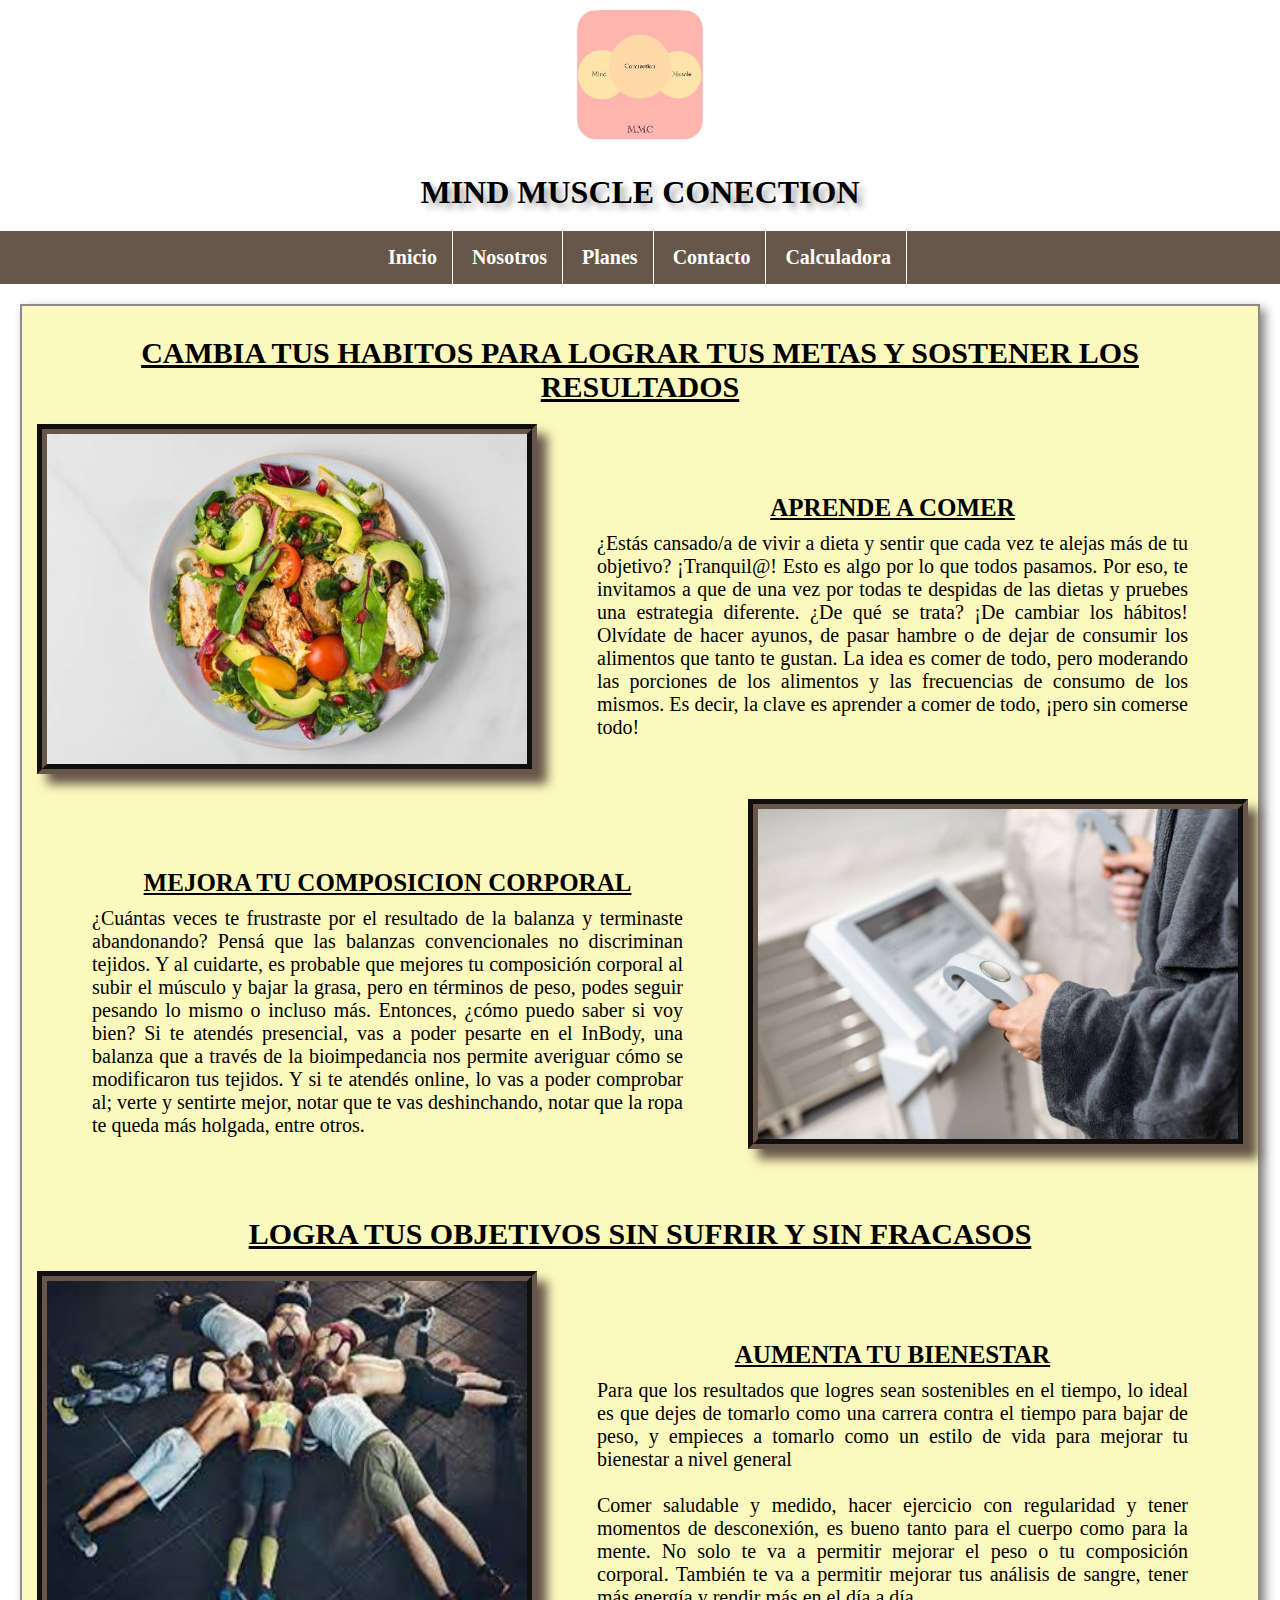
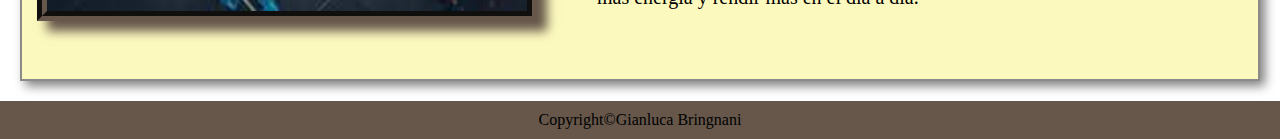
==== index.html @ 84126edc "mi primera version" ====
<!DOCTYPE html>
<html lang="en">
<head>
    <meta charset="UTF-8">
    <meta http-equiv="X-UA-Compatible" content="IE=edge">
    <meta name="viewport" content="width=device-width, initial-scale=1.0">
    <title>Mind Muscle Conection</title>
    <link rel="stylesheet" href="https://cdnjs.cloudflare.com/ajax/libs/font-awesome/6.2.1/css/all.min.css" integrity="sha512-MV7K8+y+gLIBoVD59lQIYicR65iaqukzvf/nwasF0nqhPay5w/9lJmVM2hMDcnK1OnMGCdVK+iQrJ7lzPJQd1w==" crossorigin="anonymous" referrerpolicy="no-referrer" />
    <link rel="stylesheet" href="css/estilos.css">
</head>
<body>
    <header class="encabezado">
      <div><img src="img/logo.jpg" alt="logo" class="logo"></div> 
      <h1>Mind Muscle Conection</h1>
      <nav class="menu">
        <ul>
            <li> <a href="index.html">Inicio</a></li>
            <li> <a href="pages/nosotros.html">Nosotros</a></li>
            <li> <a href="pages/planes.html">Planes</a> </li>
            <li> <a href="pages/contacto.html">Contacto</a> </li>
            <li><a href="pages/calcmacros.html">Calculadora</a></li>
        </ul>
    </nav>
    </header>
    
    <main>
         <h2 class="text-center titulo-uno">CAMBIA TUS HABITOS PARA LOGRAR TUS METAS Y SOSTENER LOS RESULTADOS</h2>
            
        <div class="flex">
            <img src="img/comida.jpg" alt="plato de comida" class="imguno">
            <div class="texto-uno">
            <h3 class="text-center title">APRENDE A COMER</h3>
            <p>¿Estás cansado/a de vivir a dieta y sentir que cada vez te alejas más de tu objetivo? ¡Tranquil@! Esto es algo por lo que todos pasamos. Por eso, te invitamos a que de una vez por todas te despidas de las dietas y pruebes una estrategia diferente. ¿De qué se trata? ¡De cambiar los hábitos!
            Olvídate de hacer ayunos, de pasar hambre o de dejar de consumir los alimentos que tanto te gustan. La idea es comer de todo, pero moderando las porciones de los alimentos y las frecuencias de consumo de los mismos. Es decir, la clave es aprender a comer de todo, ¡pero sin comerse todo!</p>
            </div>
        </div>


        <div class="-flex">
            <img src="img/balanza.jpg" alt="balanza" class="imguno">
            <div class="texto-uno">   
                <h3 class="text-center title">MEJORA TU COMPOSICION CORPORAL</h3>
                <p>¿Cuántas veces te frustraste por el resultado de la balanza y terminaste abandonando? Pensá que las balanzas convencionales no discriminan tejidos. Y al cuidarte, es probable que mejores tu composición corporal al subir el músculo y bajar la grasa, pero en términos de peso, podes seguir pesando lo mismo o incluso más. Entonces, ¿cómo puedo saber si voy bien?
                Si te atendés presencial, vas a poder pesarte en el InBody, una balanza que a través de la bioimpedancia nos permite averiguar cómo se modificaron tus tejidos. Y si te atendés online, lo vas a poder comprobar al; verte y sentirte mejor, notar que te vas deshinchando, notar que la ropa te queda más holgada, entre otros.</p>
            </div> 
        </div>

        <h2 class="text-center titulo-uno">LOGRA TUS OBJETIVOS SIN SUFRIR Y SIN FRACASOS</h2>

        <div class="flex">
            <img src="img/deporte.jpg" alt="personas ejercitandose" class="imguno">
            <div class="texto-uno">
             <h3 class="text-center title">AUMENTA TU BIENESTAR</h3>
             <p>Para que los resultados que logres sean sostenibles en el tiempo, lo ideal es que dejes de tomarlo como una carrera contra el tiempo para bajar de peso, y empieces a tomarlo como un estilo de vida para mejorar tu bienestar a nivel general</p>
             <br>
             <p>Comer saludable y medido, hacer ejercicio con regularidad y tener momentos de desconexión, es bueno tanto para el cuerpo como para la mente. No solo te va a permitir mejorar el peso o tu composición corporal. También te va a permitir mejorar tus análisis de sangre, tener más energía y rendir más en el día a día.</p>
            </div>
        </div>
    </main>

    <footer class="footer">
         <p>Copyright&copy;Gianluca Bringnani</p>
    </footer>
</body>
</html>
---- css/estilos.css ----
/*GENERAL*/
*{
    margin: 0;
    padding: 0;
    box-sizing: border-box;
}

body{
    background: white;
    font-family: 'Amatic SC', cursive; 
}

header{
    width: 100%;
    text-align: center;
}

.logo{
    width: 150px;
    height: 150px;
}

.text-center{
    text-align: center;
}

.menu{
    background-color: #66574a;
}

.menu ul li {
    display: inline-block;
    font-size: 20px;
    font-weight: bold;
    border-right: 1px solid white;
}

.menu ul li a{
    display: block;
    padding: 15px;
    text-decoration: none;
    color: white;
}

.menu ul li:hover{
  background: white;
  cursor: pointer; 
}

.menu ul li:hover a{
    color: black;
    font-weight: bold;
    text-decoration: underline;
}

h1{
    text-transform: uppercase;
    margin: 20px;
    text-shadow: 5px 5px 6px rgb(169, 168, 168);
}

main{
    background: #FCF9BE;
    border: 2px solid rgb(140, 139, 139);
    box-shadow: 5px 5px 10px gray;
    margin: 20px;
    padding: 10px;
    font-size: 20px;
    text-align: justify;
}

/*HOME*/
.imguno{
    width: 500px;
    height: 350px;
    border: 10px groove  #66574a;
    box-shadow: 10px 10px 10px  #66574a;
    margin-left: 5px;
}

.flex{
    display: flex;
    flex-direction: row;
}

.-flex{
    display: flex;
    flex-direction: row-reverse;
}

.texto-uno{
    padding: 60px;
    text-align: justify;
    font-size: 20px;
}

.titulo-uno{
    margin: 20px;
    font-size: 30px;
    text-decoration: underline;
}

/*NOSOTROS*/
.title{
    font-size: 25px;
    margin: 10px;
    text-decoration: underline;
}


/*PLANES*/
.flexbox{
    display: flex;
    flex-wrap: wrap;
} 

.planes{
    text-decoration: dotted;
    border: 1px double black;
    border-radius: 5px;
    font-size: 17px;
    width: 30%;
    margin: 10px;
    height: 260px;
    flex-grow: 1;
    text-transform: uppercase;
    background: white;
}

.planes p{
    margin: 18px;
}

.precio{
    font-size: 30px;
    color: black;
}

.btn-precio{
    background: #66574a;
    display: block;
    padding: 10px;
    color: #fff;
    text-decoration: none;
    border-radius: 3px;
}

.btn-precio:hover{
    background: #4c4036;
}

/*CONTACTO*/
div i{
    font-size: 70px;
}

.contacto{
    margin: 15px;
    padding: 15px;
}

.contacto a{
    text-decoration: none;
    color: black;
}

/*CALCULADORA*/
.texto-calc{
    text-align: center;
    text-decoration: underline;
    text-transform: uppercase;
    margin-bottom: 20px;
}

.texto p{
    text-align: center;
    margin-bottom: 20px;
}

.formulario{
    background: beige;
    width: 400px;
    height: 200px;
    margin-left: 36%;
    border: 10px groove  #66574a;
    box-shadow: 5px 5px 10px  #66574a;
}

form{
    text-align: center;
    margin-top: 10px ;
    text-transform: uppercase;
    font-weight: bold;
    font-size: 15px;
}

form button{
    margin-top: 20px;
    background: #66574a;
    color: white;
    padding: 5px;
    font-weight: bold;
}

form button:hover{
    background: #50443a;
    color: white;
    padding: 5px;
    font-weight: bold;
    text-align: center;
}

.footer{
    text-align: center;
    background: #66574a;
    padding: 10px;
    bottom: 0px;
}

@media(max-width:1200px){
    .imguno{
        width: 500px;
        height: 350px;
        border: 10px groove  #66574a;
        box-shadow: 10px 10px 10px  #66574a;
        margin-left: 5px;
        margin-top: 150px;
    }

    .planes{
    text-decoration: dotted;
    border: 1px double black;
    border-radius: 5px;
    font-size: 14px;
    width: 30%;
    margin: 10px;
    height: 260px;
    flex-grow: 1;
    text-transform: uppercase;
    background: white;    
    }
}

@media(max-width:992px){
    h1{
        text-transform: uppercase;
        margin: 10px;
        text-shadow: 5px 5px 6px rgb(169, 168, 168);
    }

    .imguno{
        width: 250px;
        height: 150px;
        border: 10px groove  #66574a;
        box-shadow: 10px 10px 10px  #66574a;
        margin: 0px;
        margin-left: 320px;
        padding: 0px;
    }

    .titulo-uno{
        font-size: 15px;
        text-decoration: underline;
    }

    .title{
        font-size: 15px;
        text-decoration: underline;
    }

    .texto-uno{
        text-align: center;
        font-size: 20px;
        margin: 0px;
        padding: 0px;
    }

    .menu ul li {
        display: inline-block;
        font-size: 15px;
        font-weight: bold;
        border-right: 1px solid white;
    }

    .flex, 
    .-flex{
        display: inline;
    }

    .planes{
        text-decoration: dotted;
        border: 1px double black;
        border-radius: 5px;
        font-size: 10px;
        width: 30%;
        margin: 10px;
        height: 210px;
        text-transform: uppercase;
        background: white;   
    }
}

@media(max-width:768px){
    h1{
        text-transform: uppercase;
        margin: 10px;
        text-shadow: 5px 5px 6px rgb(169, 168, 168);
    }

    .imguno{
        width: 250px;
        height: 150px;
        border: 10px groove  #66574a;
        box-shadow: 10px 10px 10px  #66574a;
        margin: 0px;
        margin-left: 180px;
        padding: 0px;
    }

    .titulo-uno{
        font-size: 15px;
        text-decoration: underline;
    }

    .title{
        font-size: 15px;
        text-decoration: underline;
    }

    .texto-uno{
        text-align: center;
        font-size: 15px;
        margin: 0px;
        padding: 0px;
    }

    .menu ul li {
        display: inline-block;
        font-size: 15px;
        font-weight: bold;
        border-right: 1px solid white;
    }

    .flex, 
    .-flex{
        display: inline;
    }

    .planes{
        text-decoration: dotted;
        border: 1px double black;
        border-radius: 5px;
        font-size: 8px;
        width: 30%;
        margin: 10px;
        height: 195px;
        text-transform: uppercase;
        background: white;   
    }
}

@media(max-width:664px){
    h1{
        text-transform: uppercase;
        margin: 10px;
        text-shadow: 5px 5px 6px rgb(169, 168, 168);
    }

    .imguno{
        width: 250px;
        height: 150px;
        border: 10px groove  #66574a;
        box-shadow: 10px 10px 10px  #66574a;
        margin-left: 150px;
        padding: 0px;
    }

    .titulo-uno{
        font-size: 15px;
        text-decoration: underline;
    }

    .title{
        font-size: 15px;
        text-decoration: underline;
    }

    .texto-uno{
        text-align: center;
        font-size: 15px;
        margin: 0px;
        padding: 0px;
    }

    .menu ul li {
        display: inline-block;
        font-size: 15px;
        font-weight: bold;
        border-right: 1px solid white;
    }

    .flex, 
    .-flex{
        display: inline;
    }

    .planes{
        text-decoration: dotted;
        border: 1px double black;
        border-radius: 5px;
        font-size: 8px;
        width: 40%;
        margin: 10px;
        height: 195px;
        text-transform: uppercase;
        background: white;  
    }
 }

@media(max-width:576px){
    h1{
        text-transform: uppercase;
        margin: 10px;
        text-shadow: 5px 5px 6px rgb(169, 168, 168);
    }

    .imguno{
        width: 250px;
        height: 150px;
        border: 10px groove  #66574a;
        box-shadow: 10px 10px 10px  #66574a;
        margin: 0px;
        margin-left: 100px;
        padding: 0px;
    }

    .titulo-uno{
        font-size: 15px;
        text-decoration: underline;
    }

    .title{
        font-size: 15px;
        text-decoration: underline;
    }

    .texto-uno{
        text-align: center;
        font-size: 15px;
        margin: 0px;
        padding: 0px;
    }

    .menu ul li {
        display: inline-block;
        font-size: 15px;
        font-weight: bold;
        border-right: 1px solid white;
    }

    .flex, 
    .-flex{
        display: inline;
    }
    
    .planes{
        text-decoration: dotted;
        border: 1px double black;
        border-radius: 5px;
        font-size: 17px;
        width: 100%;
        margin: 10px;
        height: 260px;
        text-transform: uppercase;
        background: white;
    }
 }
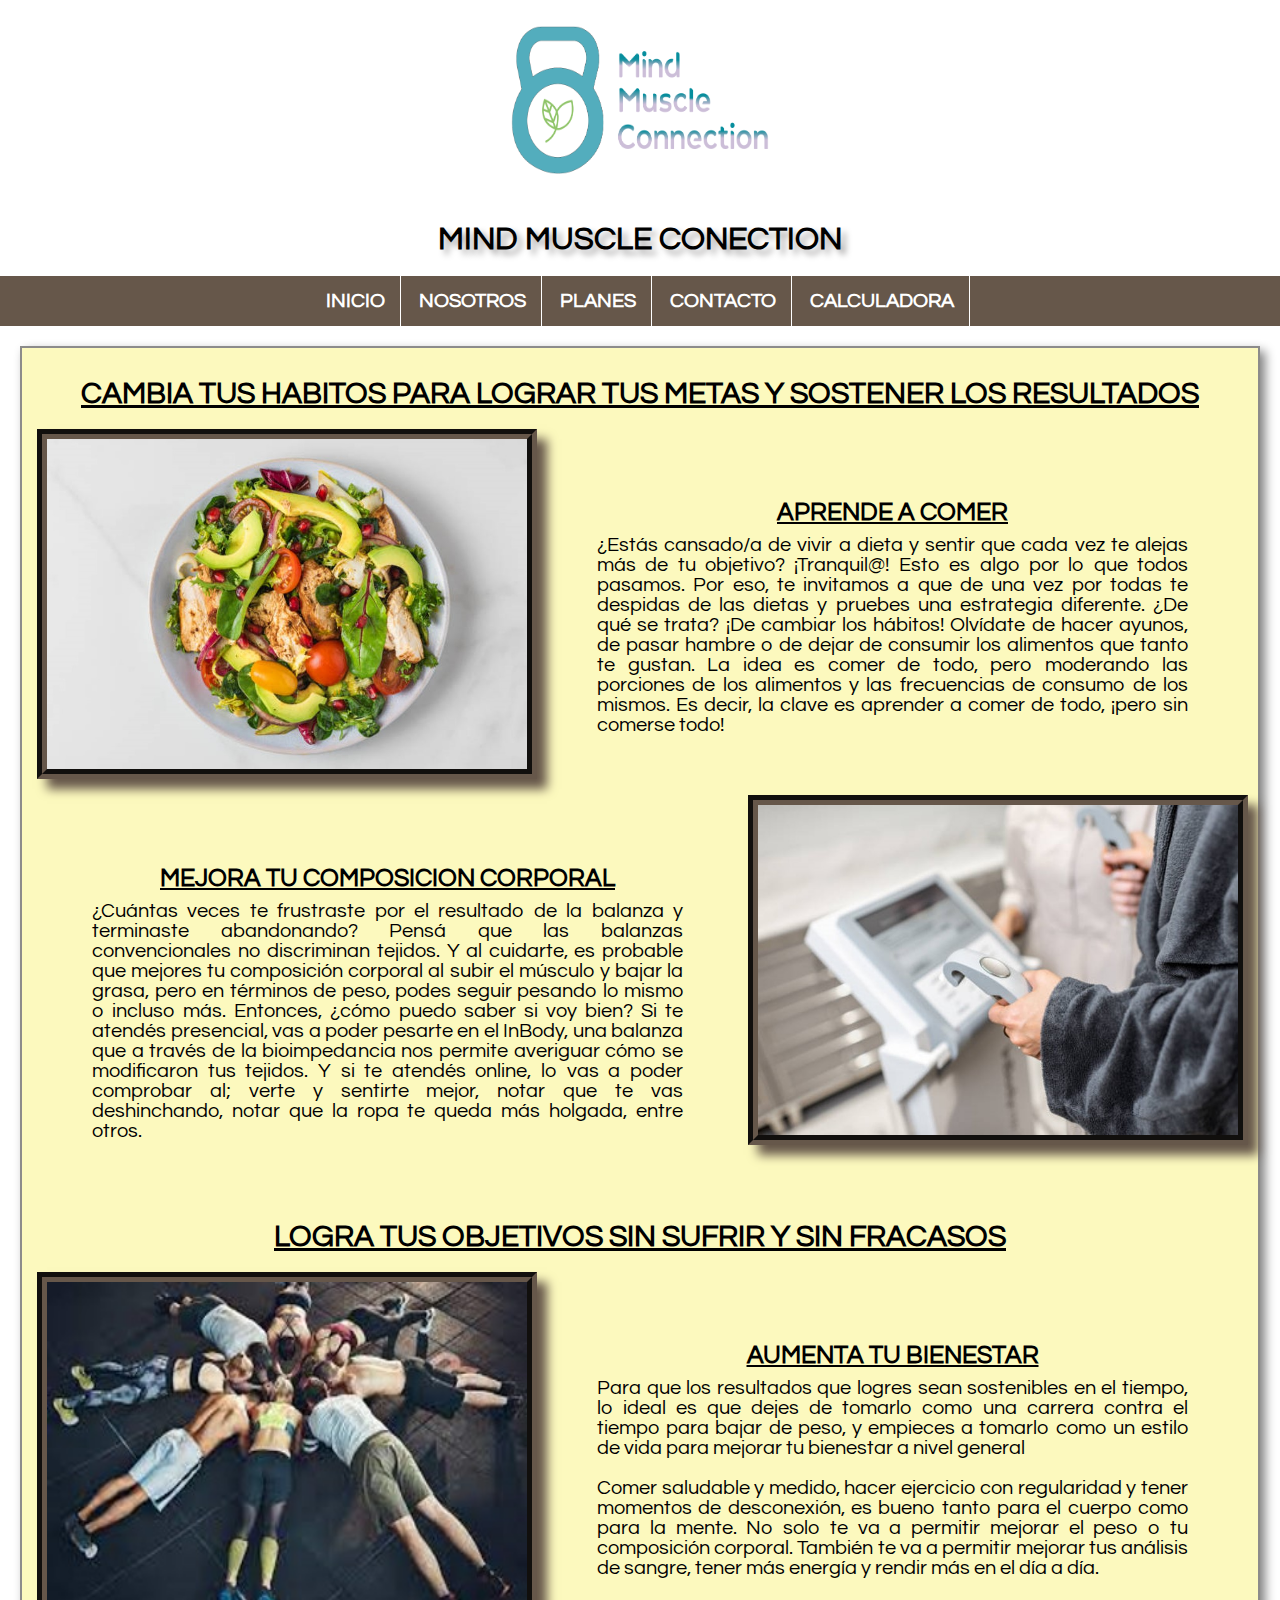
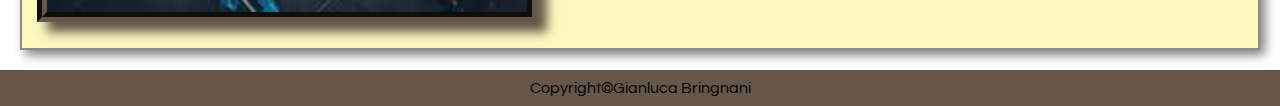
==== commit 05c3793d: "logo nuevo" ====
--- a/index.html
+++ b/index.html
@@ -4,13 +4,13 @@
     <meta charset="UTF-8">
     <meta http-equiv="X-UA-Compatible" content="IE=edge">
     <meta name="viewport" content="width=device-width, initial-scale=1.0">
+    <link href="https://fonts.googleapis.com/css2?family=Questrial&display=swap" rel="stylesheet">
     <title>Mind Muscle Conection</title>
-    <link rel="stylesheet" href="https://cdnjs.cloudflare.com/ajax/libs/font-awesome/6.2.1/css/all.min.css" integrity="sha512-MV7K8+y+gLIBoVD59lQIYicR65iaqukzvf/nwasF0nqhPay5w/9lJmVM2hMDcnK1OnMGCdVK+iQrJ7lzPJQd1w==" crossorigin="anonymous" referrerpolicy="no-referrer" />
     <link rel="stylesheet" href="css/estilos.css">
 </head>
 <body>
     <header class="encabezado">
-      <div><img src="img/logo.jpg" alt="logo" class="logo"></div> 
+      <div><img src="img/logo.png" alt="logo" class="logo"></div> 
       <h1>Mind Muscle Conection</h1>
       <nav class="menu">
         <ul>
@@ -24,8 +24,7 @@
     </header>
     
     <main>
-         <h2 class="text-center titulo-uno">CAMBIA TUS HABITOS PARA LOGRAR TUS METAS Y SOSTENER LOS RESULTADOS</h2>
-            
+         <h2 class="text-center titulo-uno">CAMBIA TUS HABITOS PARA LOGRAR TUS METAS Y SOSTENER LOS RESULTADOS</h2>  
         <div class="flex">
             <img src="img/comida.jpg" alt="plato de comida" class="imguno">
             <div class="texto-uno">
--- a/css/estilos.css
+++ b/css/estilos.css
@@ -1,3 +1,4 @@
+
 /*GENERAL*/
 *{
     margin: 0;
@@ -7,7 +8,7 @@
 
 body{
     background: white;
-    font-family: 'Amatic SC', cursive; 
+    font-family: 'Questrial', sans-serif;
 }
 
 header{
@@ -16,8 +17,8 @@
 }
 
 .logo{
-    width: 150px;
-    height: 150px;
+    width: 270px;
+    height: 200px;
 }
 
 .text-center{
@@ -32,6 +33,7 @@
     display: inline-block;
     font-size: 20px;
     font-weight: bold;
+    text-transform: uppercase;
     border-right: 1px solid white;
 }
 
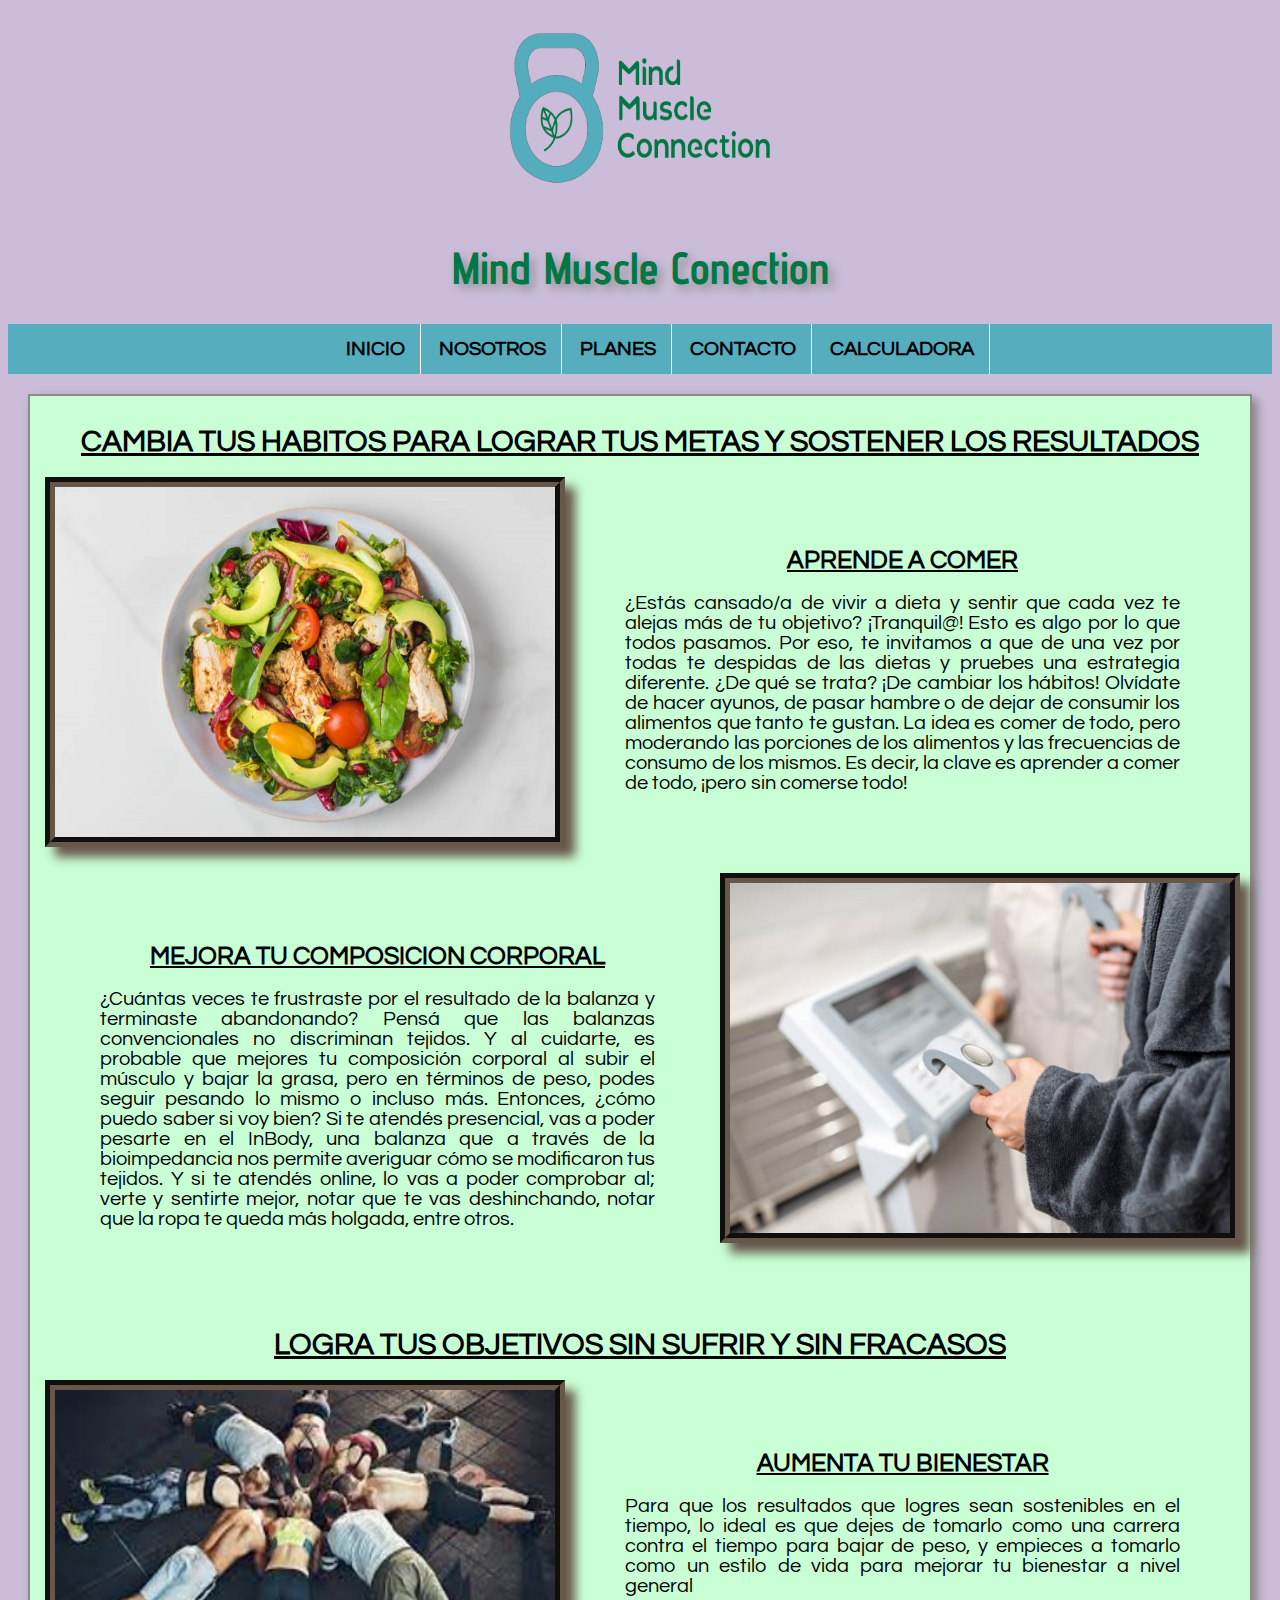
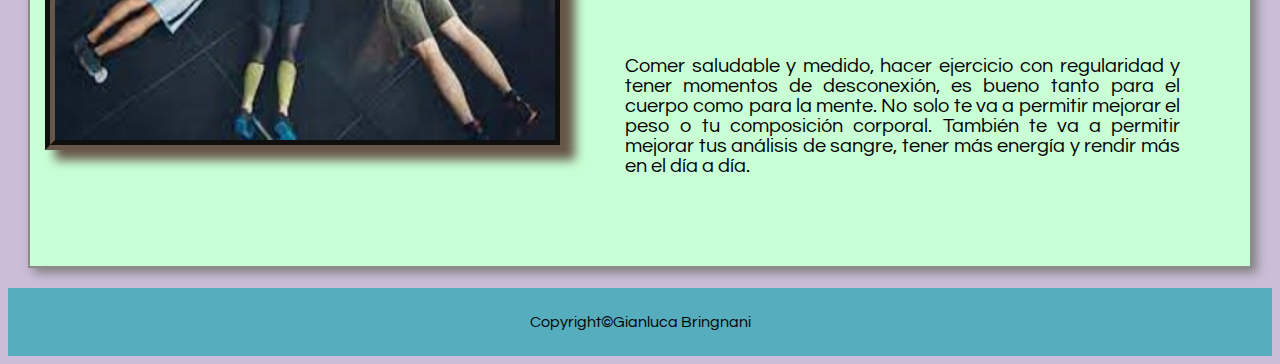
==== commit 6c0684c9: "camnio de logo y colores" ====
--- a/index.html
+++ b/index.html
@@ -5,12 +5,13 @@
     <meta http-equiv="X-UA-Compatible" content="IE=edge">
     <meta name="viewport" content="width=device-width, initial-scale=1.0">
     <link href="https://fonts.googleapis.com/css2?family=Questrial&display=swap" rel="stylesheet">
+    <link href="https://fonts.googleapis.com/css2?family=Advent+Pro:wght@800&display=swap" rel="stylesheet">
     <title>Mind Muscle Conection</title>
     <link rel="stylesheet" href="css/estilos.css">
 </head>
 <body>
     <header class="encabezado">
-      <div><img src="img/logo.png" alt="logo" class="logo"></div> 
+      <div><img src="img/logo_03.png" alt="logo" class="logo"></div> 
       <h1>Mind Muscle Conection</h1>
       <nav class="menu">
         <ul>
--- a/css/estilos.css
+++ b/css/estilos.css
@@ -1,4 +1,4 @@
-
+c
 /*GENERAL*/
 *{
     margin: 0;
@@ -7,7 +7,7 @@
 }
 
 body{
-    background: white;
+    background: #cbbdd9;
     font-family: 'Questrial', sans-serif;
 }
 
@@ -26,7 +26,7 @@
 }
 
 .menu{
-    background-color: #66574a;
+    background-color: #55adbd;
 }
 
 .menu ul li {
@@ -41,11 +41,11 @@
     display: block;
     padding: 15px;
     text-decoration: none;
-    color: white;
+    color: black;
 }
 
 .menu ul li:hover{
-  background: white;
+  background: #cbbdd9;
   cursor: pointer; 
 }
 
@@ -56,13 +56,15 @@
 }
 
 h1{
-    text-transform: uppercase;
-    margin: 20px;
-    text-shadow: 5px 5px 6px rgb(169, 168, 168);
+    color: #007744;
+    font-family: 'Advent Pro', sans-serif;
+    font-size: 45px;
+    /*margin: 20px;*/
+    text-shadow: 5px 5px 10px rgb(145, 143, 143);
 }
 
 main{
-    background: #FCF9BE;
+    background: #C8FFD4;
     border: 2px solid rgb(140, 139, 139);
     box-shadow: 5px 5px 10px gray;
     margin: 20px;
@@ -126,7 +128,7 @@
     height: 260px;
     flex-grow: 1;
     text-transform: uppercase;
-    background: white;
+    background: #cbbdd9;
 }
 
 .planes p{
@@ -139,7 +141,7 @@
 }
 
 .btn-precio{
-    background: #66574a;
+    background: #55adbd;
     display: block;
     padding: 10px;
     color: #fff;
@@ -180,11 +182,11 @@
 }
 
 .formulario{
-    background: beige;
+    background: #cbbdd9;
     width: 400px;
     height: 200px;
     margin-left: 36%;
-    border: 10px groove  #66574a;
+    border: 10px groove  #55adbd;
     box-shadow: 5px 5px 10px  #66574a;
 }
 
@@ -198,15 +200,15 @@
 
 form button{
     margin-top: 20px;
-    background: #66574a;
-    color: white;
+    background: #55adbd;
+    color: black;
     padding: 5px;
     font-weight: bold;
 }
 
 form button:hover{
-    background: #50443a;
-    color: white;
+    background: #C8FFD4;
+    color: black;
     padding: 5px;
     font-weight: bold;
     text-align: center;
@@ -214,7 +216,7 @@
 
 .footer{
     text-align: center;
-    background: #66574a;
+    background: #55adbd;
     padding: 10px;
     bottom: 0px;
 }
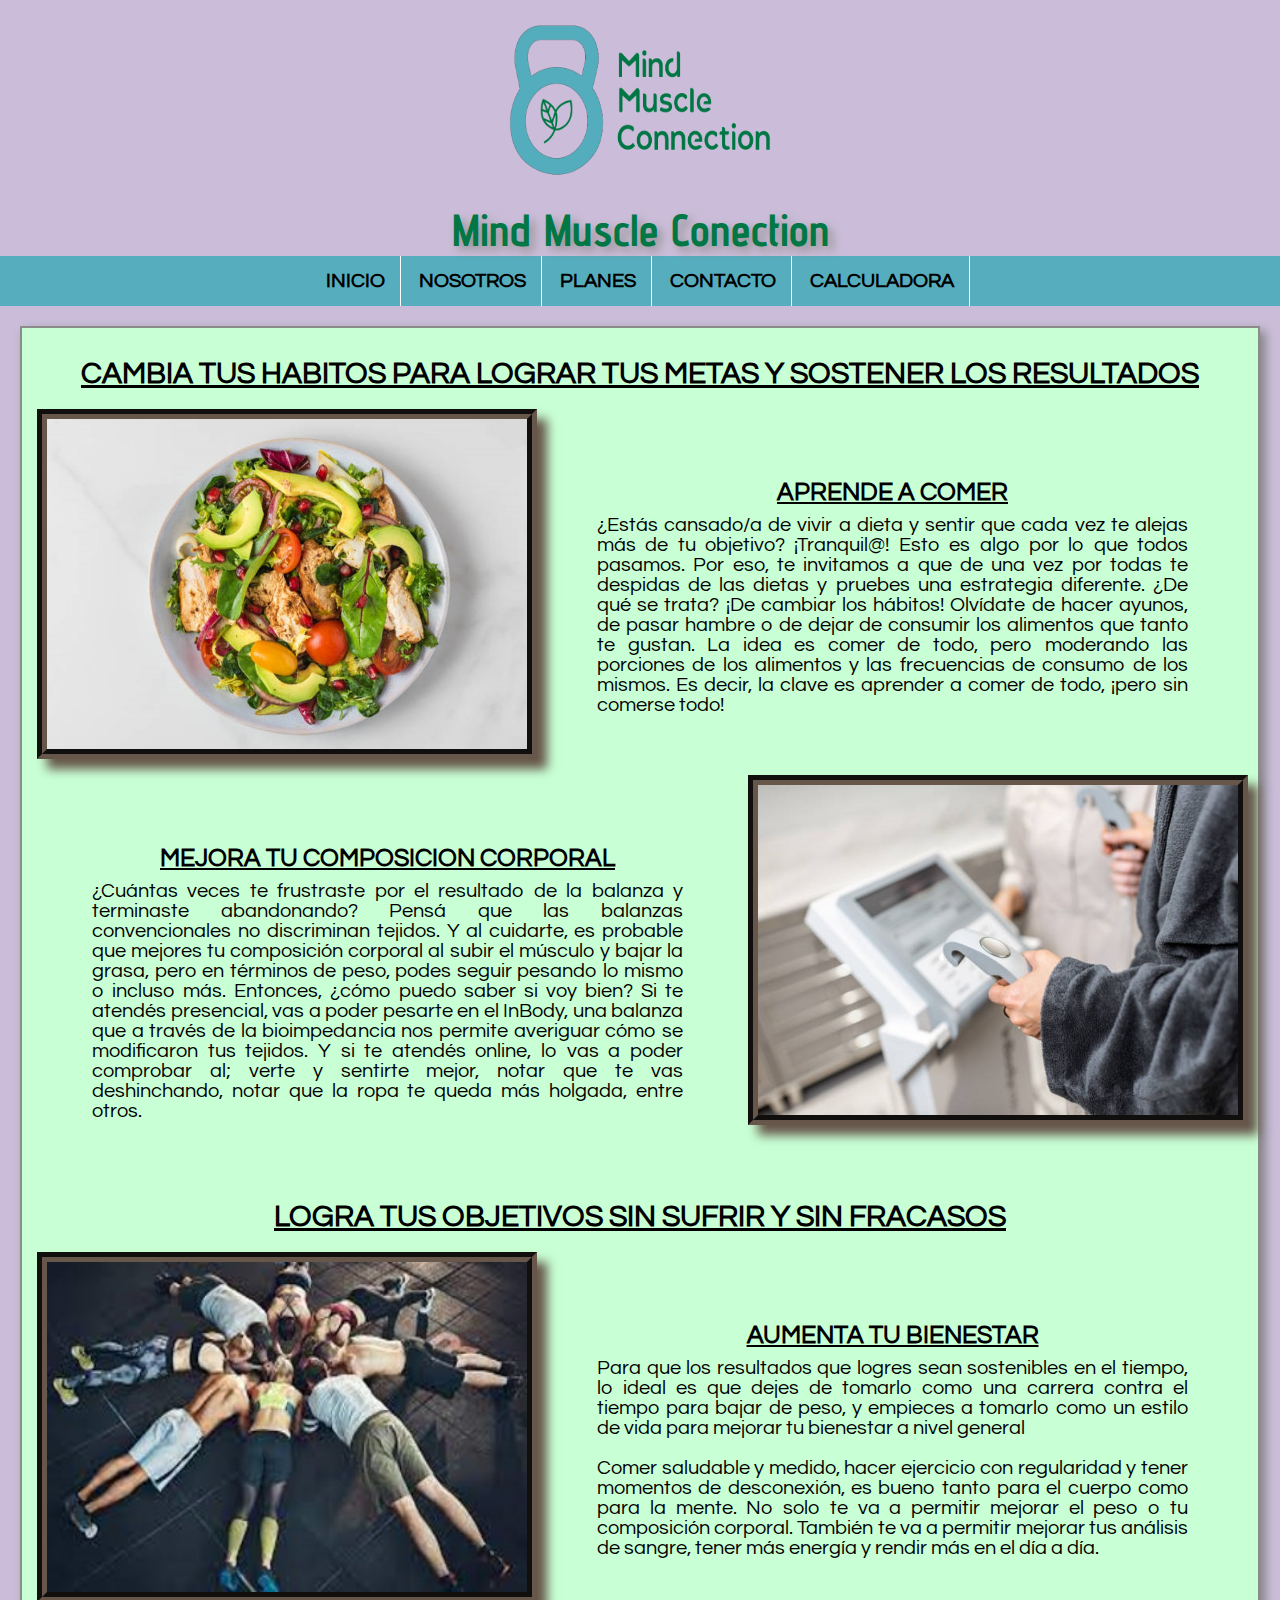
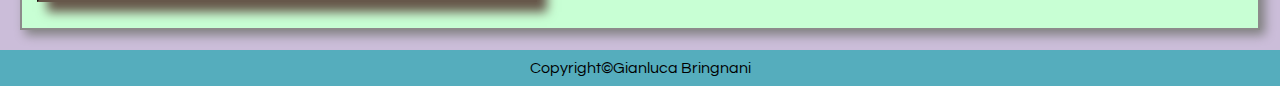
==== commit a8805595: "arreglando tabulaciones" ====
--- a/index.html
+++ b/index.html
@@ -1,5 +1,6 @@
 <!DOCTYPE html>
 <html lang="en">
+
 <head>
     <meta charset="UTF-8">
     <meta http-equiv="X-UA-Compatible" content="IE=edge">
@@ -9,40 +10,51 @@
     <title>Mind Muscle Conection</title>
     <link rel="stylesheet" href="css/estilos.css">
 </head>
+
 <body>
     <header class="encabezado">
-      <div><img src="img/logo_03.png" alt="logo" class="logo"></div> 
-      <h1>Mind Muscle Conection</h1>
-      <nav class="menu">
-        <ul>
-            <li> <a href="index.html">Inicio</a></li>
-            <li> <a href="pages/nosotros.html">Nosotros</a></li>
-            <li> <a href="pages/planes.html">Planes</a> </li>
-            <li> <a href="pages/contacto.html">Contacto</a> </li>
-            <li><a href="pages/calcmacros.html">Calculadora</a></li>
-        </ul>
-    </nav>
+        <div><img src="img/logo_03.png" alt="logo" class="logo"></div>
+        <h1>Mind Muscle Conection</h1>
+        <nav class="menu">
+            <ul>
+                <li> <a href="index.html">Inicio</a></li>
+                <li> <a href="pages/nosotros.html">Nosotros</a></li>
+                <li> <a href="pages/planes.html">Planes</a> </li>
+                <li> <a href="pages/contacto.html">Contacto</a> </li>
+                <li><a href="pages/calcmacros.html">Calculadora</a></li>
+            </ul>
+        </nav>
     </header>
-    
+
     <main>
-         <h2 class="text-center titulo-uno">CAMBIA TUS HABITOS PARA LOGRAR TUS METAS Y SOSTENER LOS RESULTADOS</h2>  
+        <h2 class="text-center titulo-uno">CAMBIA TUS HABITOS PARA LOGRAR TUS METAS Y SOSTENER LOS RESULTADOS</h2>
         <div class="flex">
             <img src="img/comida.jpg" alt="plato de comida" class="imguno">
             <div class="texto-uno">
-            <h3 class="text-center title">APRENDE A COMER</h3>
-            <p>¿Estás cansado/a de vivir a dieta y sentir que cada vez te alejas más de tu objetivo? ¡Tranquil@! Esto es algo por lo que todos pasamos. Por eso, te invitamos a que de una vez por todas te despidas de las dietas y pruebes una estrategia diferente. ¿De qué se trata? ¡De cambiar los hábitos!
-            Olvídate de hacer ayunos, de pasar hambre o de dejar de consumir los alimentos que tanto te gustan. La idea es comer de todo, pero moderando las porciones de los alimentos y las frecuencias de consumo de los mismos. Es decir, la clave es aprender a comer de todo, ¡pero sin comerse todo!</p>
+                <h3 class="text-center title">APRENDE A COMER</h3>
+                <p>¿Estás cansado/a de vivir a dieta y sentir que cada vez te alejas más de tu objetivo? ¡Tranquil@!
+                    Esto es algo por lo que todos pasamos. Por eso, te invitamos a que de una vez por todas te despidas
+                    de las dietas y pruebes una estrategia diferente. ¿De qué se trata? ¡De cambiar los hábitos!
+                    Olvídate de hacer ayunos, de pasar hambre o de dejar de consumir los alimentos que tanto te gustan.
+                    La idea es comer de todo, pero moderando las porciones de los alimentos y las frecuencias de consumo
+                    de los mismos. Es decir, la clave es aprender a comer de todo, ¡pero sin comerse todo!</p>
             </div>
         </div>
 
 
         <div class="-flex">
             <img src="img/balanza.jpg" alt="balanza" class="imguno">
-            <div class="texto-uno">   
+            <div class="texto-uno">
                 <h3 class="text-center title">MEJORA TU COMPOSICION CORPORAL</h3>
-                <p>¿Cuántas veces te frustraste por el resultado de la balanza y terminaste abandonando? Pensá que las balanzas convencionales no discriminan tejidos. Y al cuidarte, es probable que mejores tu composición corporal al subir el músculo y bajar la grasa, pero en términos de peso, podes seguir pesando lo mismo o incluso más. Entonces, ¿cómo puedo saber si voy bien?
-                Si te atendés presencial, vas a poder pesarte en el InBody, una balanza que a través de la bioimpedancia nos permite averiguar cómo se modificaron tus tejidos. Y si te atendés online, lo vas a poder comprobar al; verte y sentirte mejor, notar que te vas deshinchando, notar que la ropa te queda más holgada, entre otros.</p>
-            </div> 
+                <p>¿Cuántas veces te frustraste por el resultado de la balanza y terminaste abandonando? Pensá que las
+                    balanzas convencionales no discriminan tejidos. Y al cuidarte, es probable que mejores tu
+                    composición corporal al subir el músculo y bajar la grasa, pero en términos de peso, podes seguir
+                    pesando lo mismo o incluso más. Entonces, ¿cómo puedo saber si voy bien?
+                    Si te atendés presencial, vas a poder pesarte en el InBody, una balanza que a través de la
+                    bioimpedancia nos permite averiguar cómo se modificaron tus tejidos. Y si te atendés online, lo vas
+                    a poder comprobar al; verte y sentirte mejor, notar que te vas deshinchando, notar que la ropa te
+                    queda más holgada, entre otros.</p>
+            </div>
         </div>
 
         <h2 class="text-center titulo-uno">LOGRA TUS OBJETIVOS SIN SUFRIR Y SIN FRACASOS</h2>
@@ -50,16 +62,22 @@
         <div class="flex">
             <img src="img/deporte.jpg" alt="personas ejercitandose" class="imguno">
             <div class="texto-uno">
-             <h3 class="text-center title">AUMENTA TU BIENESTAR</h3>
-             <p>Para que los resultados que logres sean sostenibles en el tiempo, lo ideal es que dejes de tomarlo como una carrera contra el tiempo para bajar de peso, y empieces a tomarlo como un estilo de vida para mejorar tu bienestar a nivel general</p>
-             <br>
-             <p>Comer saludable y medido, hacer ejercicio con regularidad y tener momentos de desconexión, es bueno tanto para el cuerpo como para la mente. No solo te va a permitir mejorar el peso o tu composición corporal. También te va a permitir mejorar tus análisis de sangre, tener más energía y rendir más en el día a día.</p>
+                <h3 class="text-center title">AUMENTA TU BIENESTAR</h3>
+                <p>Para que los resultados que logres sean sostenibles en el tiempo, lo ideal es que dejes de tomarlo
+                    como una carrera contra el tiempo para bajar de peso, y empieces a tomarlo como un estilo de vida
+                    para mejorar tu bienestar a nivel general</p>
+                <br>
+                <p>Comer saludable y medido, hacer ejercicio con regularidad y tener momentos de desconexión, es bueno
+                    tanto para el cuerpo como para la mente. No solo te va a permitir mejorar el peso o tu composición
+                    corporal. También te va a permitir mejorar tus análisis de sangre, tener más energía y rendir más en
+                    el día a día.</p>
             </div>
         </div>
     </main>
 
     <footer class="footer">
-         <p>Copyright&copy;Gianluca Bringnani</p>
+        <p>Copyright&copy;Gianluca Bringnani</p>
     </footer>
 </body>
+
 </html>--- a/css/estilos.css
+++ b/css/estilos.css
@@ -1,4 +1,3 @@
-c
 /*GENERAL*/
 *{
     margin: 0;
@@ -125,7 +124,7 @@
     font-size: 17px;
     width: 30%;
     margin: 10px;
-    height: 260px;
+    height: 219px;
     flex-grow: 1;
     text-transform: uppercase;
     background: #cbbdd9;
@@ -228,20 +227,50 @@
         border: 10px groove  #66574a;
         box-shadow: 10px 10px 10px  #66574a;
         margin-left: 5px;
-        margin-top: 150px;
+        margin-top: 90px;
     }
 
     .planes{
     text-decoration: dotted;
     border: 1px double black;
     border-radius: 5px;
-    font-size: 14px;
+    font-size: 15px;
     width: 30%;
-    margin: 10px;
-    height: 260px;
+    margin: 5px;
+    height: 209px;
     flex-grow: 1;
     text-transform: uppercase;
-    background: white;    
+    background: #cbbdd9;    
+    }
+}
+
+@media(max-width:1062px){
+    .planes{
+    text-decoration: dotted;
+    border: 1px double black;
+    border-radius: 5px;
+    font-size: 11px;
+    width: 30%;
+    margin: 5px;
+    height: 209px;
+    flex-grow: 1;
+    text-transform: uppercase;
+    background: #cbbdd9;    
+    }
+}
+
+@media(max-width:1060px){
+    .planes{
+    text-decoration: dotted;
+    border: 1px double black;
+    border-radius: 5px;
+    font-size: 11px;
+    width: 30%;
+    margin: 5px;
+    height: 187px;
+    flex-grow: 1;
+    text-transform: uppercase;
+    background: #cbbdd9;    
     }
 }
 
@@ -258,8 +287,8 @@
         border: 10px groove  #66574a;
         box-shadow: 10px 10px 10px  #66574a;
         margin: 0px;
-        margin-left: 320px;
-        padding: 0px;
+        margin-left: 35%
+       
     }
 
     .titulo-uno{
@@ -295,16 +324,20 @@
         text-decoration: dotted;
         border: 1px double black;
         border-radius: 5px;
-        font-size: 10px;
-        width: 30%;
-        margin: 10px;
+        font-size: 17px;
+        width: 45%;
+        margin: 5px;
         height: 210px;
         text-transform: uppercase;
-        background: white;   
-    }
-}
-
-@media(max-width:768px){
+        background: #cbbdd9;   
+    }
+
+    .planes h2{
+        font-size: 20px;
+    }
+}
+
+@media(max-width:805px){
     h1{
         text-transform: uppercase;
         margin: 10px;
@@ -317,8 +350,8 @@
         border: 10px groove  #66574a;
         box-shadow: 10px 10px 10px  #66574a;
         margin: 0px;
-        margin-left: 180px;
-        padding: 0px;
+        margin-left: 35%;
+
     }
 
     .titulo-uno{
@@ -348,18 +381,23 @@
     .flex, 
     .-flex{
         display: inline;
+        flex-wrap: wrap;
     }
 
     .planes{
         text-decoration: dotted;
         border: 1px double black;
         border-radius: 5px;
-        font-size: 8px;
-        width: 30%;
-        margin: 10px;
-        height: 195px;
-        text-transform: uppercase;
-        background: white;   
+        font-size: 18px;
+        width: 100%;
+        margin: 5px;
+        height: 210px;
+        text-transform: uppercase;
+        background: #cbbdd9;   
+    }
+
+    .planes h2{
+        font-size: 20px;
     }
 }
 
@@ -412,12 +450,16 @@
         text-decoration: dotted;
         border: 1px double black;
         border-radius: 5px;
-        font-size: 8px;
-        width: 40%;
-        margin: 10px;
-        height: 195px;
-        text-transform: uppercase;
-        background: white;  
+        font-size: 13px;
+        width: 100%;
+        margin: 5px;
+        height: 180px;
+        text-transform: uppercase;
+        background: #cbbdd9;  
+    }
+
+    .planes h2{
+        font-size: 17px;
     }
  }
 
@@ -473,11 +515,13 @@
         border-radius: 5px;
         font-size: 17px;
         width: 100%;
-        margin: 10px;
-        height: 260px;
-        text-transform: uppercase;
-        background: white;
-    }
- }
- 
- +        margin: 5px;
+        height: 212px;
+        text-transform: uppercase;
+        background: #cbbdd9;
+    }
+
+    .planes h2{
+        font-size: 20px;
+    }
+}